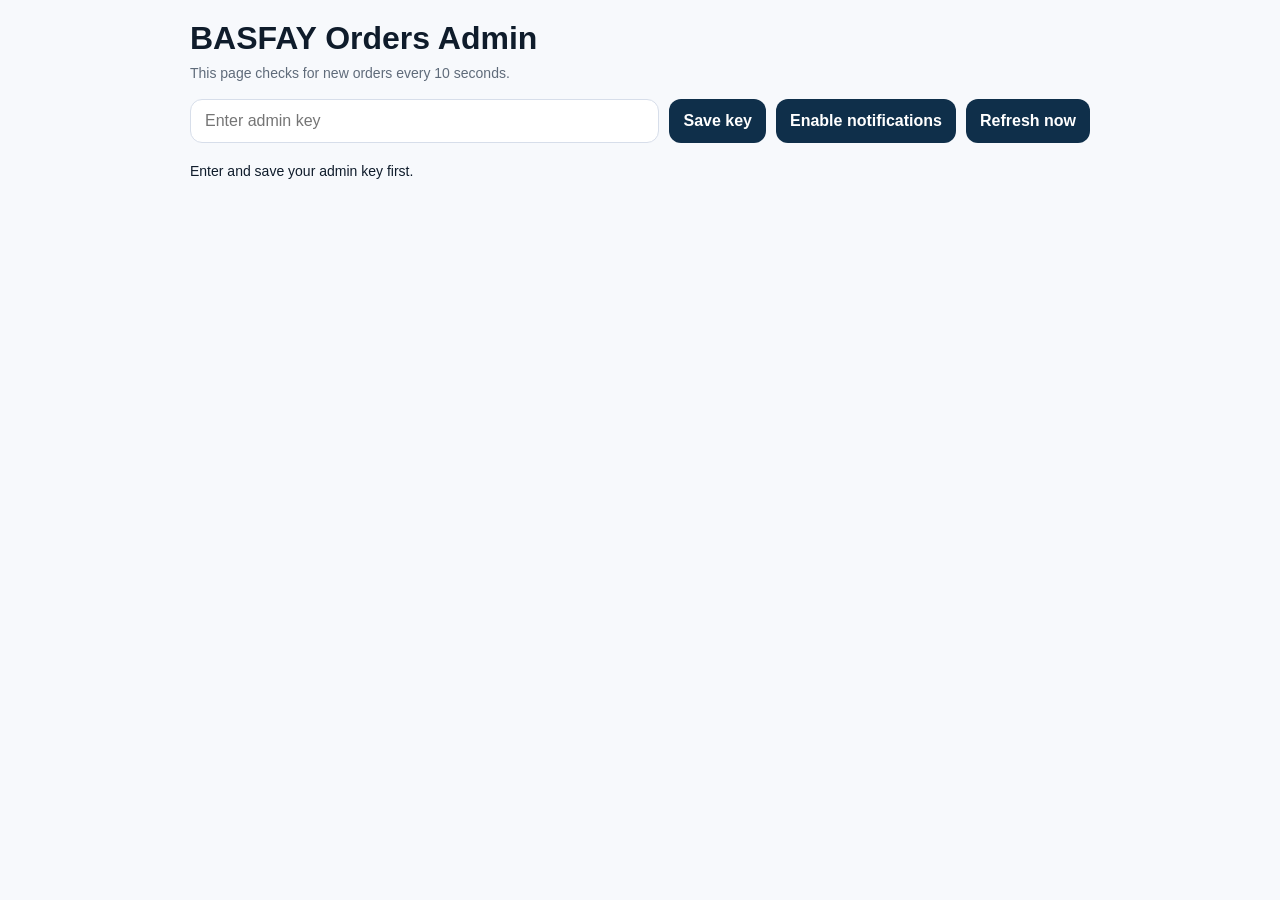
==== admin-orders.html @ a7b531fe "Create admin-orders.html" ====
<!doctype html>
<html lang="en">
<head>
  <meta charset="UTF-8" />
  <meta name="viewport" content="width=device-width, initial-scale=1" />
  <title>BASFAY Admin Orders</title>
  <style>
    body{
      font-family: Arial, sans-serif;
      background:#f7f9fc;
      color:#0f1c2b;
      margin:0;
      padding:20px;
    }
    .wrap{
      max-width:900px;
      margin:0 auto;
    }
    h1{
      margin:0 0 8px;
    }
    .muted{
      color:#5f6b7a;
      font-size:14px;
    }
    .bar{
      display:flex;
      gap:10px;
      flex-wrap:wrap;
      margin:18px 0 20px;
    }
    input, button{
      padding:12px 14px;
      border-radius:12px;
      border:1px solid #d7deea;
      font:inherit;
    }
    input{
      flex:1 1 260px;
      min-width:220px;
    }
    button{
      cursor:pointer;
      background:#0f2f4a;
      color:#fff;
      border:none;
      font-weight:700;
    }
    .status{
      margin:10px 0 18px;
      font-size:14px;
    }
    .list{
      display:grid;
      gap:12px;
    }
    .card{
      background:#fff;
      border:1px solid #e4e9f2;
      border-radius:16px;
      padding:14px;
      box-shadow:0 6px 18px rgba(15,28,43,0.05);
    }
    .row{
      display:flex;
      justify-content:space-between;
      gap:12px;
      flex-wrap:wrap;
    }
    .id{
      font-family: monospace;
      font-size:13px;
      word-break:break-all;
    }
    .badge{
      display:inline-block;
      padding:5px 10px;
      border-radius:999px;
      background:#eef3f8;
      font-size:12px;
      font-weight:700;
    }
    .toast{
      position:fixed;
      right:16px;
      bottom:16px;
      background:#0f2f4a;
      color:#fff;
      padding:14px 16px;
      border-radius:14px;
      box-shadow:0 10px 24px rgba(0,0,0,0.18);
      z-index:9999;
      max-width:320px;
    }
  </style>
</head>
<body>
  <div class="wrap">
    <h1>BASFAY Orders Admin</h1>
    <div class="muted">This page checks for new orders every 10 seconds.</div>

    <div class="bar">
      <input id="adminKey" type="password" placeholder="Enter admin key" />
      <button id="saveKeyBtn" type="button">Save key</button>
      <button id="enableNotifBtn" type="button">Enable notifications</button>
      <button id="refreshBtn" type="button">Refresh now</button>
    </div>

    <div class="status" id="statusText">Waiting...</div>
    <div class="list" id="ordersList"></div>
  </div>

  <script>
    const els = {
      adminKey: document.getElementById("adminKey"),
      saveKeyBtn: document.getElementById("saveKeyBtn"),
      enableNotifBtn: document.getElementById("enableNotifBtn"),
      refreshBtn: document.getElementById("refreshBtn"),
      statusText: document.getElementById("statusText"),
      ordersList: document.getElementById("ordersList"),
    };

    const KEY_STORAGE = "basfay_admin_key_v1";
    const LAST_SEEN_STORAGE = "basfay_last_seen_order_v1";
    const POLL_MS = 10000;

    function fmtMoney(n) {
      return `KES ${Number(n || 0).toLocaleString("en-KE")}`;
    }

    function fmtDate(ts) {
      if (!ts) return "";
      try {
        return new Date(ts * 1000).toLocaleString();
      } catch {
        return "";
      }
    }

    function toast(msg) {
      const div = document.createElement("div");
      div.className = "toast";
      div.textContent = msg;
      document.body.appendChild(div);
      setTimeout(() => div.remove(), 3500);
    }

    function beep() {
      try {
        const ctx = new (window.AudioContext || window.webkitAudioContext)();
        const o = ctx.createOscillator();
        const g = ctx.createGain();
        o.type = "sine";
        o.frequency.value = 880;
        o.connect(g);
        g.connect(ctx.destination);
        g.gain.value = 0.03;
        o.start();
        setTimeout(() => {
          o.stop();
          ctx.close();
        }, 220);
      } catch {}
    }

    function getAdminKey() {
      return localStorage.getItem(KEY_STORAGE) || "";
    }

    function setAdminKey(value) {
      localStorage.setItem(KEY_STORAGE, value);
    }

    function getLastSeenOrderId() {
      return localStorage.getItem(LAST_SEEN_STORAGE) || "";
    }

    function setLastSeenOrderId(id) {
      localStorage.setItem(LAST_SEEN_STORAGE, id);
    }

    async function enableNotifications() {
      if (!("Notification" in window)) {
        toast("Browser notifications are not supported here.");
        return;
      }
      const res = await Notification.requestPermission();
      toast(`Notification permission: ${res}`);
    }

    function notifyNewOrder(order) {
      const text = `New order: ${fmtMoney(order.total_kes)} • ${order.customer_phone || "No phone"}`;
      toast(text);
      beep();

      if ("Notification" in window && Notification.permission === "granted") {
        new Notification("New BASFAY order", {
          body: text
        });
      }
    }

    function renderOrders(orders) {
      els.ordersList.innerHTML = orders.map(o => `
        <div class="card">
          <div class="row">
            <strong>${fmtMoney(o.total_kes)}</strong>
            <span class="badge">${o.status || "received"}</span>
          </div>
          <div style="margin-top:8px;" class="id"><strong>ID:</strong> ${o.id}</div>
          <div style="margin-top:6px;"><strong>Name:</strong> ${o.customer_name || "-"}</div>
          <div style="margin-top:6px;"><strong>Phone:</strong> ${o.customer_phone || "-"}</div>
          <div style="margin-top:6px;"><strong>Note:</strong> ${o.note || "-"}</div>
          <div style="margin-top:6px;" class="muted"><strong>Placed:</strong> ${fmtDate(o.created_at)}</div>
        </div>
      `).join("");
    }

    async function fetchOrders({ silent = false } = {}) {
      const key = getAdminKey();
      if (!key) {
        els.statusText.textContent = "Enter and save your admin key first.";
        return;
      }

      if (!silent) {
        els.statusText.textContent = "Checking orders...";
      }

      try {
        const res = await fetch(`/api/admin/orders/recent?key=${encodeURIComponent(key)}`, {
          credentials: "include"
        });
        const data = await res.json().catch(() => ({}));

        if (!res.ok) {
          throw new Error(data.error || "Could not load orders");
        }

        const orders = Array.isArray(data.orders) ? data.orders : [];
        renderOrders(orders);

        const newest = orders[0];
        const lastSeen = getLastSeenOrderId();

        if (newest?.id && !lastSeen) {
          setLastSeenOrderId(newest.id);
        } else if (newest?.id && newest.id !== lastSeen) {
          notifyNewOrder(newest);
          setLastSeenOrderId(newest.id);
        }

        els.statusText.textContent = `Last checked: ${new Date().toLocaleTimeString()}`;
      } catch (err) {
        els.statusText.textContent = err.message || "Could not check orders.";
      }
    }

    els.saveKeyBtn.addEventListener("click", () => {
      const value = String(els.adminKey.value || "").trim();
      if (!value) {
        toast("Enter the admin key first.");
        return;
      }
      setAdminKey(value);
      toast("Admin key saved.");
      fetchOrders();
    });

    els.enableNotifBtn.addEventListener("click", enableNotifications);
    els.refreshBtn.addEventListener("click", () => fetchOrders());

    document.addEventListener("DOMContentLoaded", () => {
      els.adminKey.value = getAdminKey();
      fetchOrders();
      setInterval(() => fetchOrders({ silent: true }), POLL_MS);
    });
  </script>
</body>
</html>
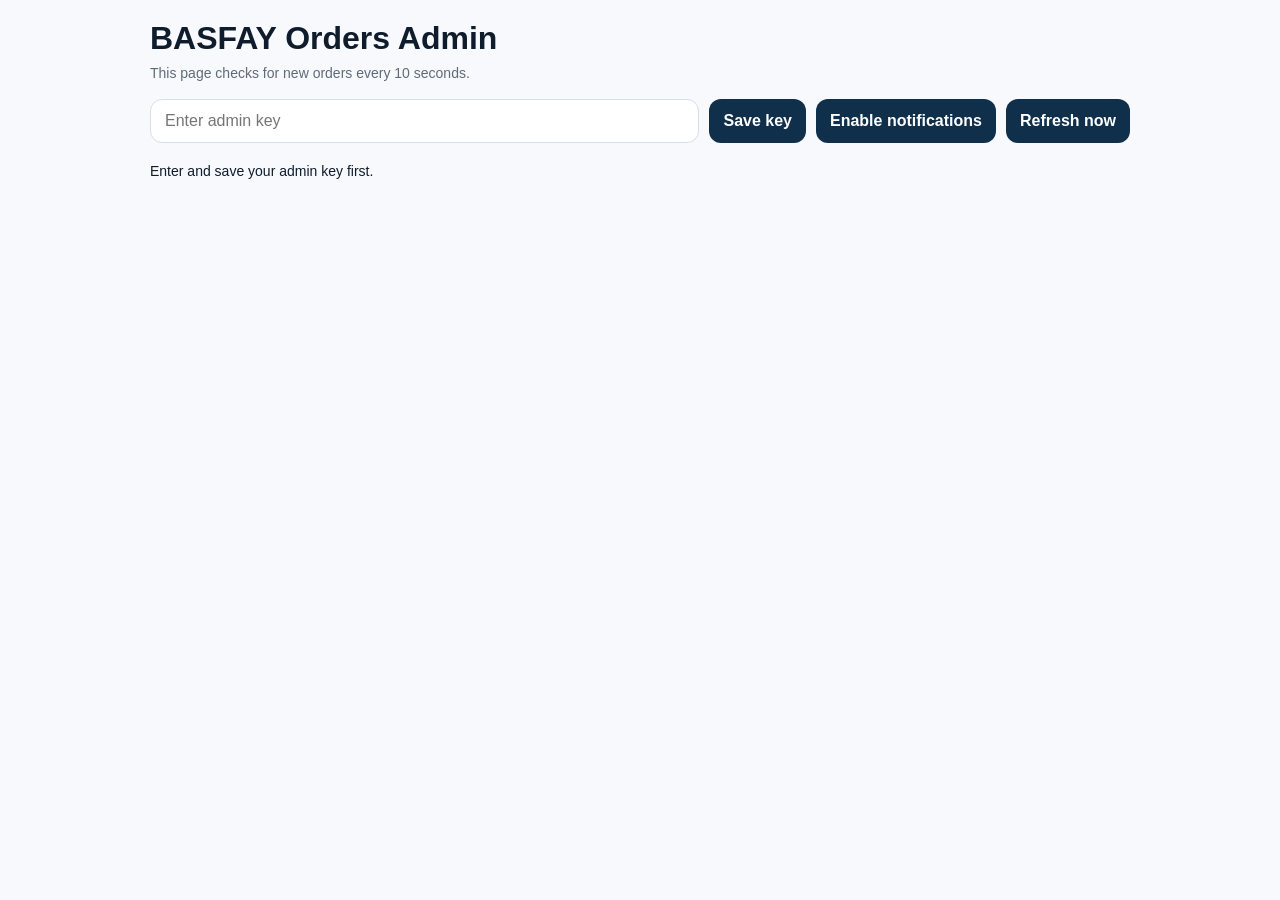
==== commit 1f3ba25c: "Update admin-orders.html" ====
--- a/admin-orders.html
+++ b/admin-orders.html
@@ -13,7 +13,7 @@
       padding:20px;
     }
     .wrap{
-      max-width:900px;
+      max-width:980px;
       margin:0 auto;
     }
     h1{
@@ -29,7 +29,7 @@
       flex-wrap:wrap;
       margin:18px 0 20px;
     }
-    input, button{
+    input, button, select{
       padding:12px 14px;
       border-radius:12px;
       border:1px solid #d7deea;
@@ -38,6 +38,10 @@
     input{
       flex:1 1 260px;
       min-width:220px;
+    }
+    select{
+      background:#fff;
+      color:#0f1c2b;
     }
     button{
       cursor:pointer;
@@ -46,19 +50,28 @@
       border:none;
       font-weight:700;
     }
+    button:disabled{
+      opacity:.65;
+      cursor:not-allowed;
+    }
+    .ghost-btn{
+      background:#eef3f8;
+      color:#0f2f4a;
+      border:1px solid #d7deea;
+    }
     .status{
       margin:10px 0 18px;
       font-size:14px;
     }
     .list{
       display:grid;
-      gap:12px;
+      gap:14px;
     }
     .card{
       background:#fff;
       border:1px solid #e4e9f2;
       border-radius:16px;
-      padding:14px;
+      padding:16px;
       box-shadow:0 6px 18px rgba(15,28,43,0.05);
     }
     .row{
@@ -66,6 +79,7 @@
       justify-content:space-between;
       gap:12px;
       flex-wrap:wrap;
+      align-items:center;
     }
     .id{
       font-family: monospace;
@@ -73,12 +87,54 @@
       word-break:break-all;
     }
     .badge{
-      display:inline-block;
-      padding:5px 10px;
+      display:inline-flex;
+      align-items:center;
+      padding:7px 12px;
       border-radius:999px;
-      background:#eef3f8;
       font-size:12px;
       font-weight:700;
+      letter-spacing:.01em;
+      border:1px solid transparent;
+    }
+    .badge.pending-payment{
+      background:#fff4db;
+      color:#8a5a00;
+      border-color:#f4d38b;
+    }
+    .badge.cash-pending{
+      background:#eef8df;
+      color:#3f6b00;
+      border-color:#cfe7a1;
+    }
+    .badge.confirmed{
+      background:#e8f2ff;
+      color:#0b4ea2;
+      border-color:#bdd5ff;
+    }
+    .badge.ready-for-pickup{
+      background:#ede8ff;
+      color:#5c33b3;
+      border-color:#d4c7ff;
+    }
+    .badge.out-for-delivery{
+      background:#e7f7ff;
+      color:#006f8f;
+      border-color:#b6e7f7;
+    }
+    .badge.delivered{
+      background:#e7f8ee;
+      color:#117a3f;
+      border-color:#b9e4c8;
+    }
+    .badge.cancelled{
+      background:#fdeaea;
+      color:#a12626;
+      border-color:#efb7b7;
+    }
+    .badge.unknown{
+      background:#eef3f8;
+      color:#4d5a68;
+      border-color:#d7deea;
     }
     .toast{
       position:fixed;
@@ -92,6 +148,50 @@
       z-index:9999;
       max-width:320px;
     }
+    .items-wrap{
+      margin-top:10px;
+    }
+    .item-chip{
+      padding:8px 10px;
+      background:#f6f8fb;
+      border-radius:10px;
+      font-size:14px;
+      line-height:1.45;
+      border:1px solid #e8edf5;
+    }
+    .meta{
+      margin-top:6px;
+    }
+    .admin-actions{
+      margin-top:14px;
+      padding-top:14px;
+      border-top:1px solid #edf1f7;
+      display:flex;
+      gap:10px;
+      flex-wrap:wrap;
+      align-items:center;
+    }
+    .admin-actions select{
+      min-width:220px;
+      flex:1 1 220px;
+    }
+    .small-note{
+      font-size:12px;
+      color:#5f6b7a;
+    }
+
+    @media (max-width:640px){
+      body{ padding:14px; }
+      .card{ padding:14px; }
+      .admin-actions{
+        flex-direction:column;
+        align-items:stretch;
+      }
+      .admin-actions select,
+      .admin-actions button{
+        width:100%;
+      }
+    }
   </style>
 </head>
 <body>
@@ -124,6 +224,16 @@
     const LAST_SEEN_STORAGE = "basfay_last_seen_order_v1";
     const POLL_MS = 10000;
 
+    const STATUS_OPTIONS = [
+      "pending_payment",
+      "cash_pending",
+      "confirmed",
+      "ready_for_pickup",
+      "out_for_delivery",
+      "delivered",
+      "cancelled"
+    ];
+
     function fmtMoney(n) {
       return `KES ${Number(n || 0).toLocaleString("en-KE")}`;
     }
@@ -135,6 +245,15 @@
       } catch {
         return "";
       }
+    }
+
+    function escapeHtml(value) {
+      return String(value ?? "")
+        .replace(/&/g, "&amp;")
+        .replace(/</g, "&lt;")
+        .replace(/>/g, "&gt;")
+        .replace(/"/g, "&quot;")
+        .replace(/'/g, "&#39;");
     }
 
     function toast(msg) {
@@ -189,7 +308,9 @@
     }
 
     function notifyNewOrder(order) {
-      const text = `New order: ${fmtMoney(order.total_kes)} • ${order.customer_phone || "No phone"}`;
+      const orderItems = Array.isArray(order.items) ? order.items : [];
+      const firstItem = orderItems[0]?.name || orderItems[0]?.id || "Order received";
+      const text = `New order: ${fmtMoney(order.total_kes)} • ${firstItem}`;
       toast(text);
       beep();
 
@@ -200,20 +321,153 @@
       }
     }
 
+    function prettifyStatus(status) {
+      const raw = String(status || "").trim();
+      if (!raw) return "Unknown";
+      return raw
+        .replace(/_/g, " ")
+        .replace(/\b\w/g, (m) => m.toUpperCase());
+    }
+
+    function statusBadgeClass(status) {
+      const value = String(status || "").trim().toLowerCase();
+      switch (value) {
+        case "pending_payment": return "pending-payment";
+        case "cash_pending": return "cash-pending";
+        case "confirmed": return "confirmed";
+        case "ready_for_pickup": return "ready-for-pickup";
+        case "out_for_delivery": return "out-for-delivery";
+        case "delivered": return "delivered";
+        case "cancelled": return "cancelled";
+        default: return "unknown";
+      }
+    }
+
+    function renderOrderItems(items) {
+      if (!Array.isArray(items) || !items.length) {
+        return `<div class="muted">No item details found.</div>`;
+      }
+
+      return items.map(item => {
+        const qty = Number(item.qty || 1);
+        const name = item.name || item.id || "Item";
+        const size = item.size && item.size !== "-" ? ` • Size ${escapeHtml(item.size)}` : "";
+        const unitPrice = item.unit_price_kes ?? item.price;
+        const price = unitPrice ? ` • ${fmtMoney(unitPrice)}` : "";
+
+        return `
+          <div class="item-chip">
+            ${qty} × ${escapeHtml(name)}${size}${price}
+          </div>
+        `;
+      }).join("");
+    }
+
+    function renderStatusOptions(currentStatus) {
+      return STATUS_OPTIONS.map(status => `
+        <option value="${escapeHtml(status)}" ${status === currentStatus ? "selected" : ""}>
+          ${escapeHtml(prettifyStatus(status))}
+        </option>
+      `).join("");
+    }
+
     function renderOrders(orders) {
-      els.ordersList.innerHTML = orders.map(o => `
-        <div class="card">
-          <div class="row">
-            <strong>${fmtMoney(o.total_kes)}</strong>
-            <span class="badge">${o.status || "received"}</span>
+      els.ordersList.innerHTML = orders.map(o => {
+        const safeStatus = String(o.status || "").trim().toLowerCase() || "unknown";
+        const badgeClass = statusBadgeClass(safeStatus);
+
+        return `
+          <div class="card">
+            <div class="row">
+              <strong>${fmtMoney(o.total_kes)}</strong>
+              <span class="badge ${badgeClass}">${escapeHtml(prettifyStatus(safeStatus))}</span>
+            </div>
+
+            <div style="margin-top:8px;" class="id"><strong>ID:</strong> ${escapeHtml(o.id || "-")}</div>
+            <div style="margin-top:6px;"><strong>Name:</strong> ${escapeHtml(o.customer_name || "-")}</div>
+            <div style="margin-top:6px;"><strong>Phone:</strong> ${escapeHtml(o.customer_phone || "-")}</div>
+
+            <div class="items-wrap">
+              <strong>Order:</strong>
+              <div style="margin-top:6px; display:grid; gap:6px;">
+                ${renderOrderItems(o.items)}
+              </div>
+            </div>
+
+            <div class="meta"><strong>Note:</strong> ${escapeHtml(o.note || "-")}</div>
+            <div style="margin-top:6px;" class="muted"><strong>Placed:</strong> ${fmtDate(o.created_at)}</div>
+
+            <div class="admin-actions">
+              <select data-status-select="${escapeHtml(o.id)}" aria-label="Update status for ${escapeHtml(o.id)}">
+                ${renderStatusOptions(safeStatus)}
+              </select>
+              <button type="button" data-update-order="${escapeHtml(o.id)}">
+                Update status
+              </button>
+              <div class="small-note">Choose the correct order stage, then update.</div>
+            </div>
           </div>
-          <div style="margin-top:8px;" class="id"><strong>ID:</strong> ${o.id}</div>
-          <div style="margin-top:6px;"><strong>Name:</strong> ${o.customer_name || "-"}</div>
-          <div style="margin-top:6px;"><strong>Phone:</strong> ${o.customer_phone || "-"}</div>
-          <div style="margin-top:6px;"><strong>Note:</strong> ${o.note || "-"}</div>
-          <div style="margin-top:6px;" class="muted"><strong>Placed:</strong> ${fmtDate(o.created_at)}</div>
-        </div>
-      `).join("");
+        `;
+      }).join("");
+
+      bindOrderUpdateButtons();
+    }
+
+    async function updateOrderStatus(orderId, newStatus, buttonEl) {
+      const key = getAdminKey();
+      if (!key) {
+        toast("Save the admin key first.");
+        return;
+      }
+
+      const originalText = buttonEl.textContent;
+      buttonEl.disabled = true;
+      buttonEl.textContent = "Updating...";
+
+      try {
+        const res = await fetch(`/api/admin/orders/status?key=${encodeURIComponent(key)}`, {
+          method: "POST",
+          headers: {
+            "Content-Type": "application/json"
+          },
+          credentials: "include",
+          body: JSON.stringify({
+            order_id: orderId,
+            status: newStatus
+          })
+        });
+
+        const data = await res.json().catch(() => ({}));
+        if (!res.ok) {
+          throw new Error(data.error || "Could not update status");
+        }
+
+        toast(`Order updated to ${prettifyStatus(newStatus)} ✅`);
+        await fetchOrders({ silent: true });
+      } catch (err) {
+        toast(err.message || "Could not update status.");
+      } finally {
+        buttonEl.disabled = false;
+        buttonEl.textContent = originalText;
+      }
+    }
+
+    function bindOrderUpdateButtons() {
+      const buttons = document.querySelectorAll("[data-update-order]");
+      buttons.forEach(button => {
+        button.addEventListener("click", async () => {
+          const orderId = button.getAttribute("data-update-order");
+          const select = document.querySelector(`[data-status-select="${CSS.escape(orderId)}"]`);
+          const newStatus = select?.value || "";
+
+          if (!orderId || !newStatus) {
+            toast("Missing order ID or status.");
+            return;
+          }
+
+          await updateOrderStatus(orderId, newStatus, button);
+        });
+      });
     }
 
     async function fetchOrders({ silent = false } = {}) {
